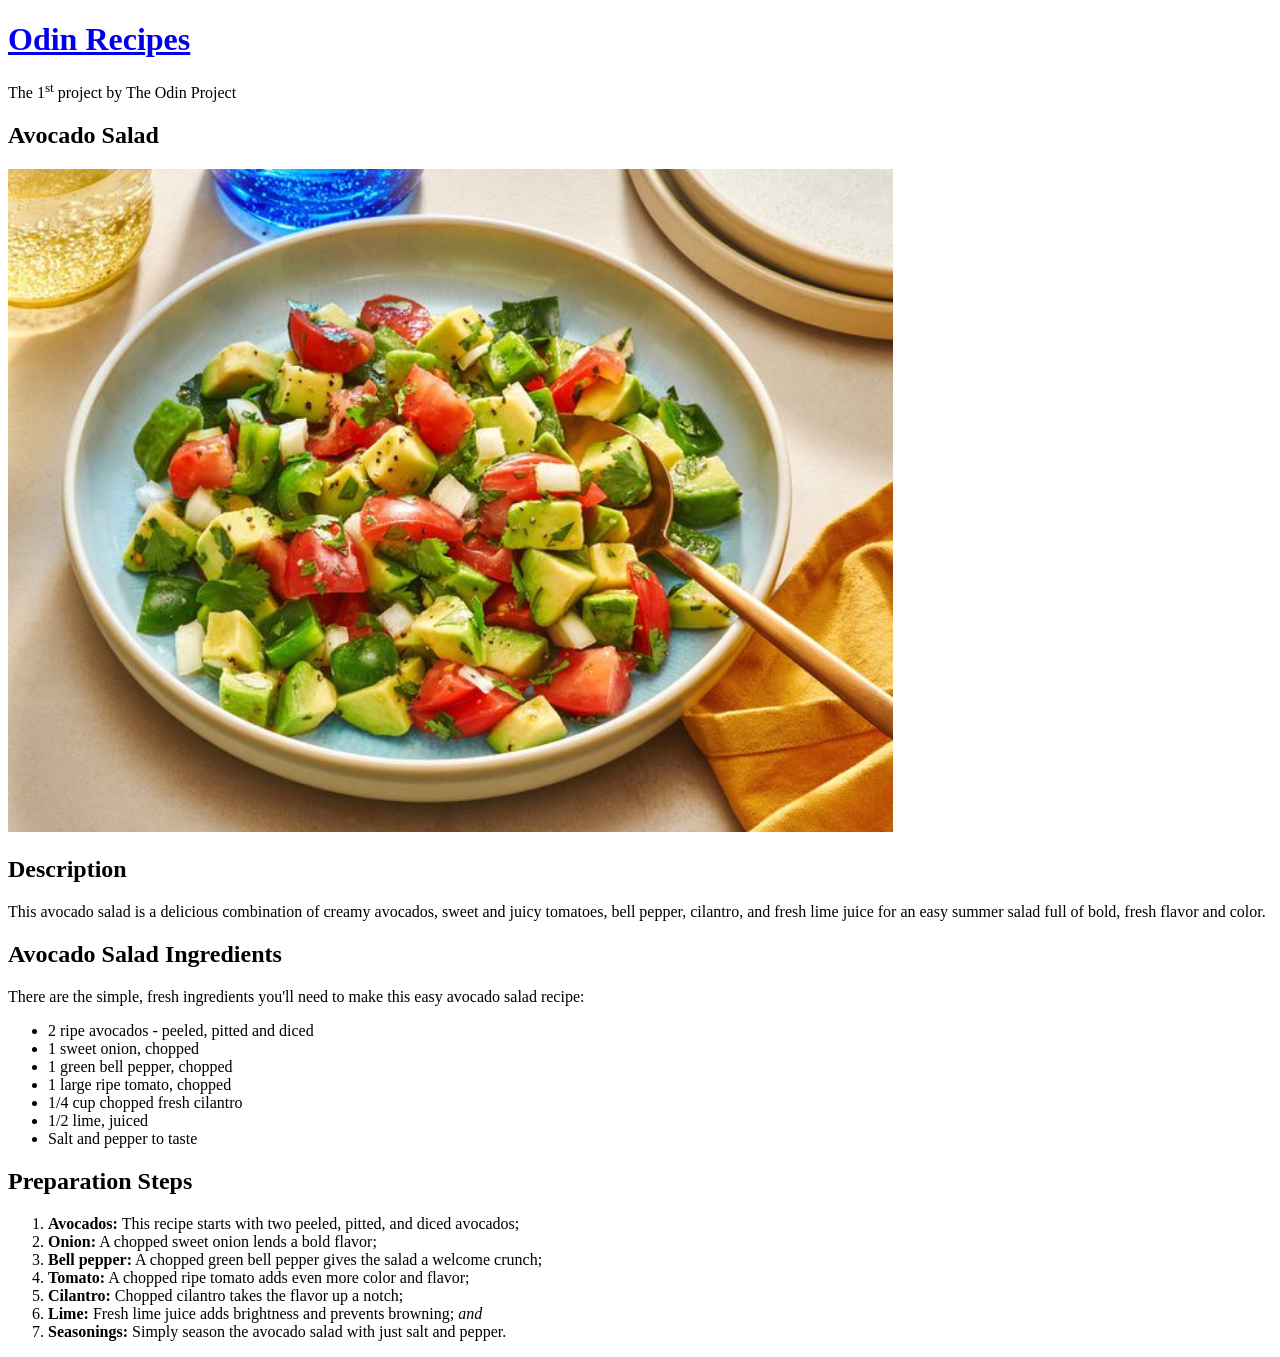
==== recipes/salad.html @ 2e9d9bb4 "adding recipe pages" ====
<!DOCTYPE html>
<html lang="en">
	<head>
		<meta charset="UTF-8">
		<title>The Odin Project | Recipes</title>
	</head>

	<body>
		<header>
			<h1><a href="../index.html">Odin Recipes</a></h1>
			<p>The 1<sup>st</sup> project by The Odin Project</p>
		</header>

		<main>
			<article>
				<h1>Avocado Salad</h1>

				<img src="../assets/images/avocado-salad.jpg" alt="The final result" width="70%">

				<h2>Description</h2>

				<p>This avocado salad is a delicious combination of creamy avocados,
					sweet and juicy tomatoes, bell pepper, cilantro,
					and fresh lime juice for an easy summer salad full of bold, fresh flavor and color.</p>

				<h2>Avocado Salad Ingredients</h2>

				<p>There are the simple, fresh ingredients you'll need to make this easy avocado salad recipe:</p>

				<ul>
					<li>2 ripe avocados - peeled, pitted and diced</li>
					<li>1 sweet onion, chopped</li>
					<li>1 green bell pepper, chopped</li>
					<li>1 large ripe tomato, chopped</li>
					<li>1/4 cup chopped fresh cilantro</li>
					<li>1/2 lime, juiced</li>
					<li>Salt and pepper to taste</li>
				</ul>

				<h2>Preparation Steps</h2>

				<ol>
					<li><strong>Avocados:</strong>
						This recipe starts with two peeled, pitted, and diced avocados;</li>
					<li><strong>Onion:</strong>
						A chopped sweet onion lends a bold flavor;</li>
					<li><strong>Bell pepper:</strong>
						A chopped green bell pepper gives the salad a welcome crunch;</li>
					<li><strong>Tomato:</strong>
						A chopped ripe tomato adds even more color and flavor;</li>
					<li><strong>Cilantro:</strong>
						Chopped cilantro takes the flavor up a notch;</li>
					<li><strong>Lime:</strong>
						Fresh lime juice adds brightness and prevents browning; <em>and</em>
					<li><strong>Seasonings:</strong>
						Simply season the avocado salad with just salt and pepper.</li>
				</ol>

			</article>
		</main>
	</body>
</html>
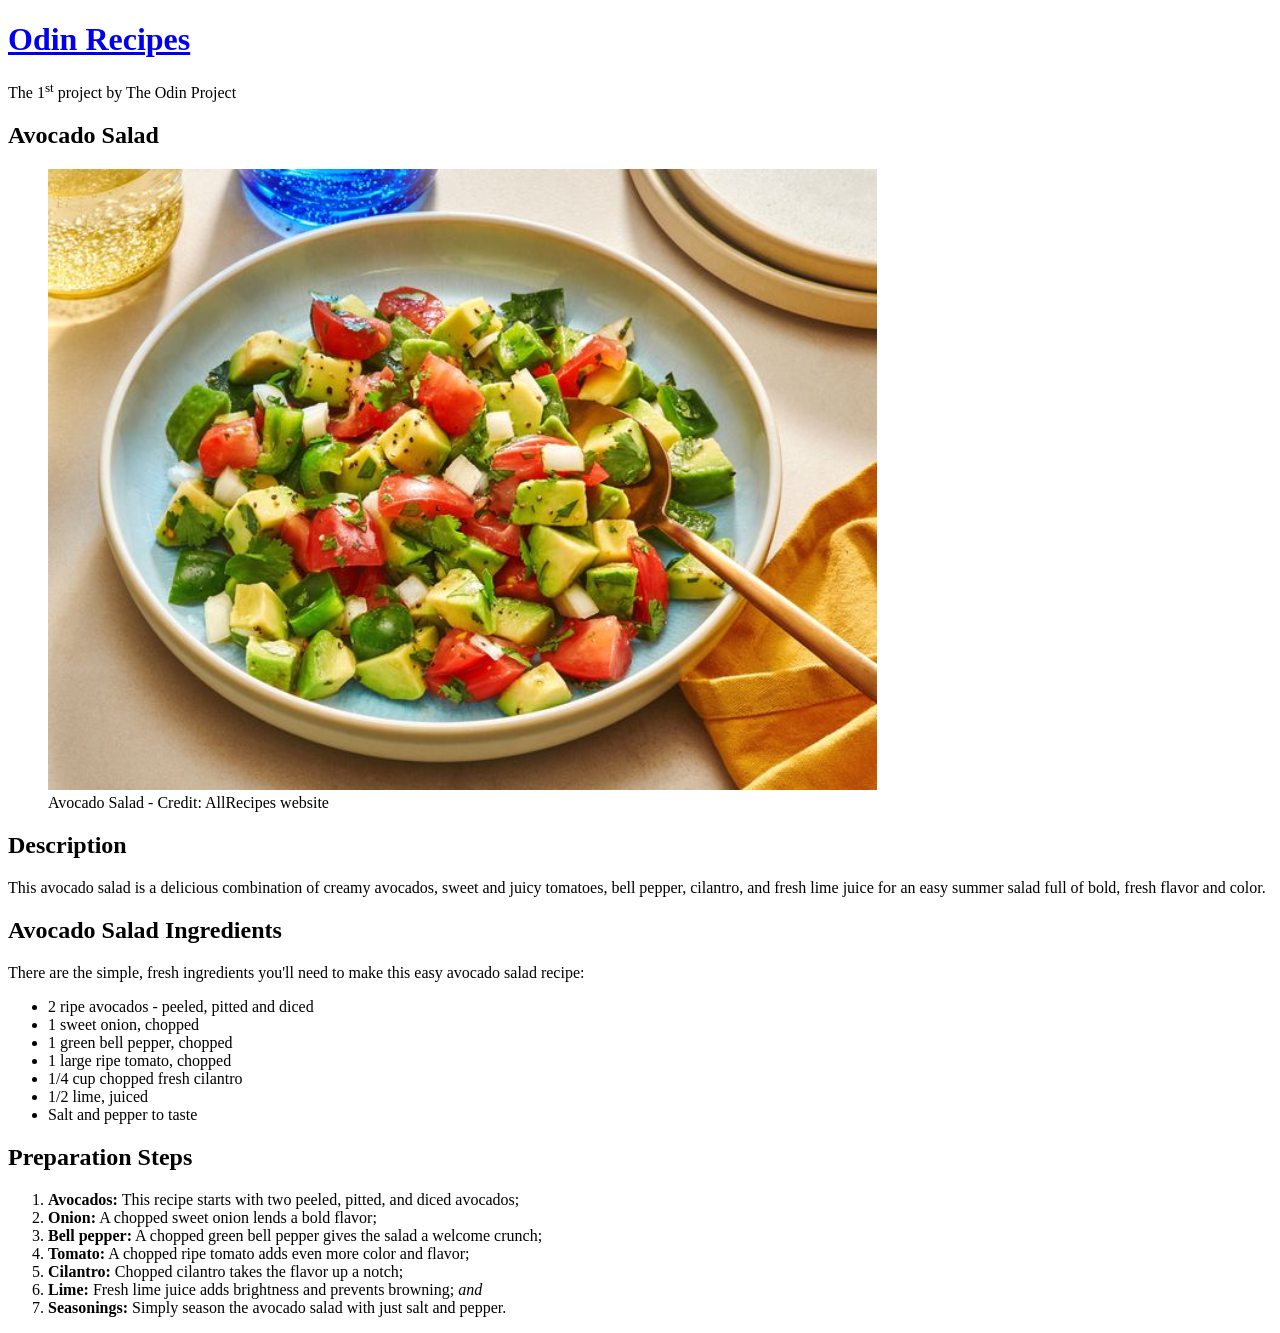
==== commit eb575709: "adding figcaption to the figures" ====
--- a/recipes/salad.html
+++ b/recipes/salad.html
@@ -2,7 +2,7 @@
 <html lang="en">
 	<head>
 		<meta charset="UTF-8">
-		<title>The Odin Project | Recipes</title>
+		<title>The Odin Project | Avocado Salad</title>
 	</head>
 
 	<body>
@@ -15,7 +15,10 @@
 			<article>
 				<h1>Avocado Salad</h1>
 
-				<img src="../assets/images/avocado-salad.jpg" alt="The final result" width="70%">
+				<figure>
+					<img src="../assets/images/avocado-salad.jpg" alt="The final result" width="70%">
+					<figcaption>Avocado Salad - Credit: AllRecipes website</figcaption>
+				</figure>
 
 				<h2>Description</h2>
 
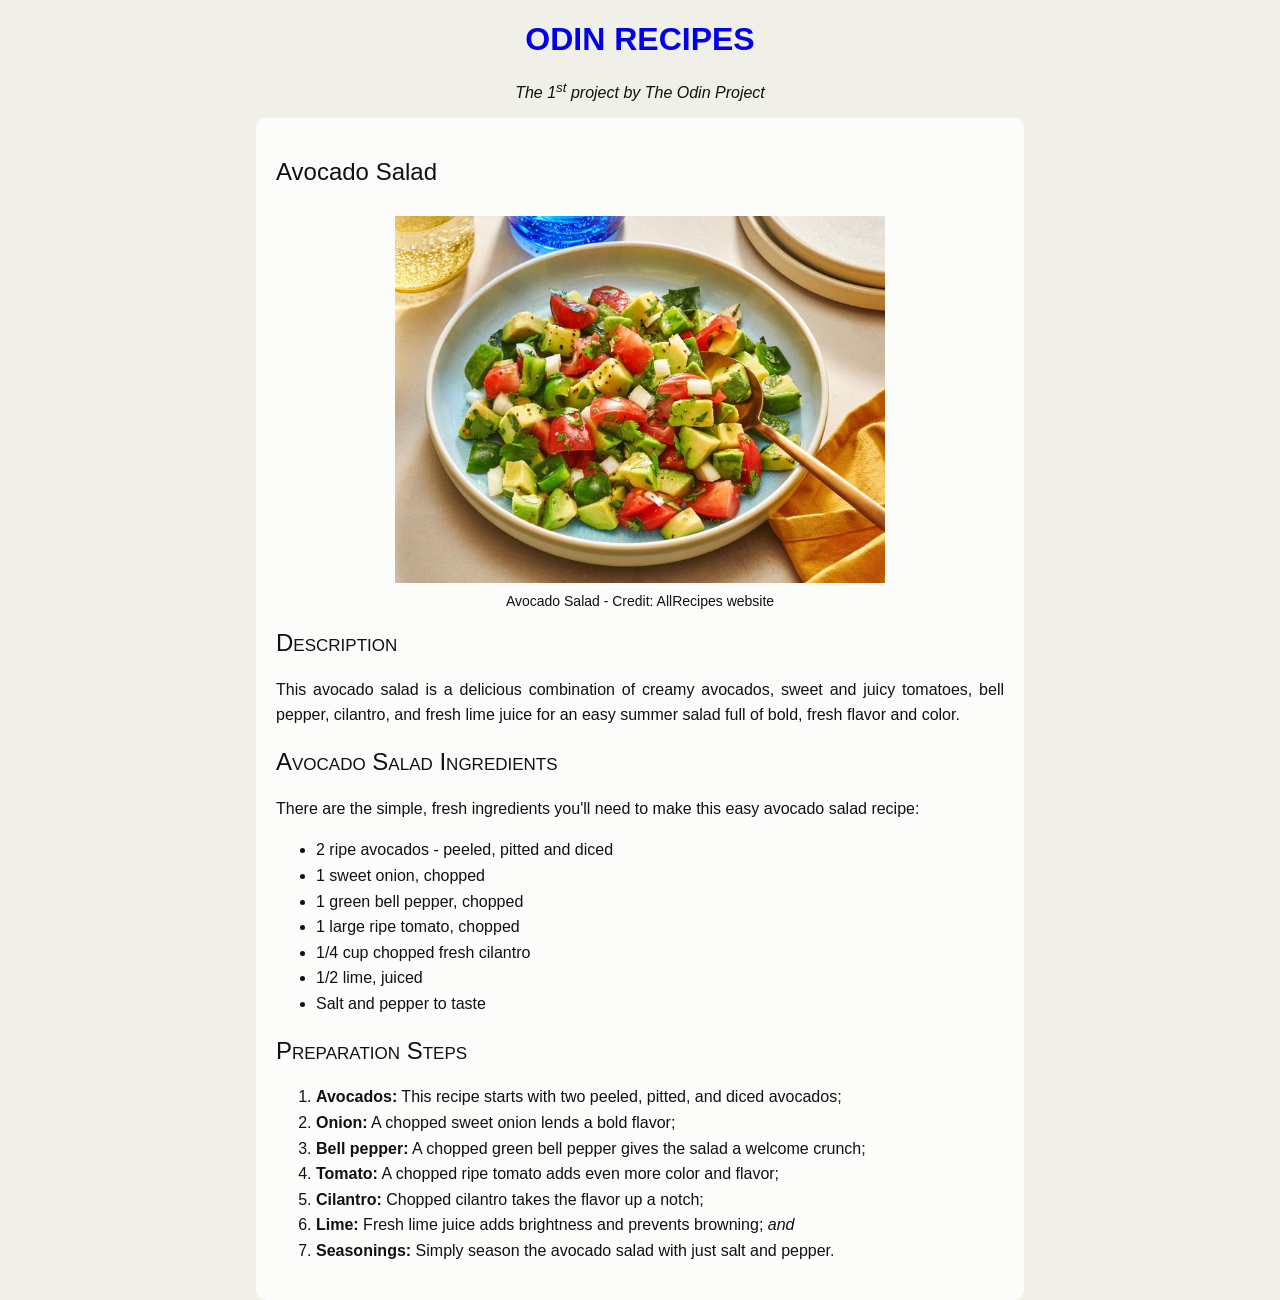
==== commit f452fc3e: "styling my pages" ====
--- a/recipes/salad.html
+++ b/recipes/salad.html
@@ -3,6 +3,7 @@
 	<head>
 		<meta charset="UTF-8">
 		<title>The Odin Project | Avocado Salad</title>
+		<link rel='stylesheet' href='../styles.css'>
 	</head>
 
 	<body>
--- a/styles.css
+++ b/styles.css
@@ -0,0 +1,77 @@
+*,
+*::before,
+*::after {
+	box-sizing: border-box;
+}
+
+body {
+	width: 60%;
+	margin: 0 auto;
+	background: #f0f0e8;
+	color: #111111;
+	font-family: Tahoma, sans-serif;
+	font-size: 16px;
+
+	header {
+		text-align: center;
+		
+		h1 {
+			text-transform: uppercase;
+
+			a {
+				text-decoration: none;
+			}
+		}
+
+		p {
+			font-style: italic;
+		}
+	}
+	
+	main {
+		background: #fcfcfa;
+		padding: 20px;
+		border-radius: 10px;
+
+
+
+		article {
+			margin: 0 auto;
+
+			h1 {
+				font-weight: 100;
+				text-transform: capitalize;
+			}
+
+			h2 {
+				font-weight: 500;
+				font-variant-caps: small-caps;
+			}
+
+			figure {
+				display: block;
+				margin: 0 auto;
+
+				img {
+					display: flex;
+					margin: 0 auto;
+					padding: 10px;
+					justify-content: center;
+				}
+
+				figcaption {
+					font-size: 14px;
+					text-align: center;
+				}
+
+			}
+
+			li,
+			p {
+				line-height: 1.6;
+				text-align: justify;
+			}
+		}
+	}
+
+}
